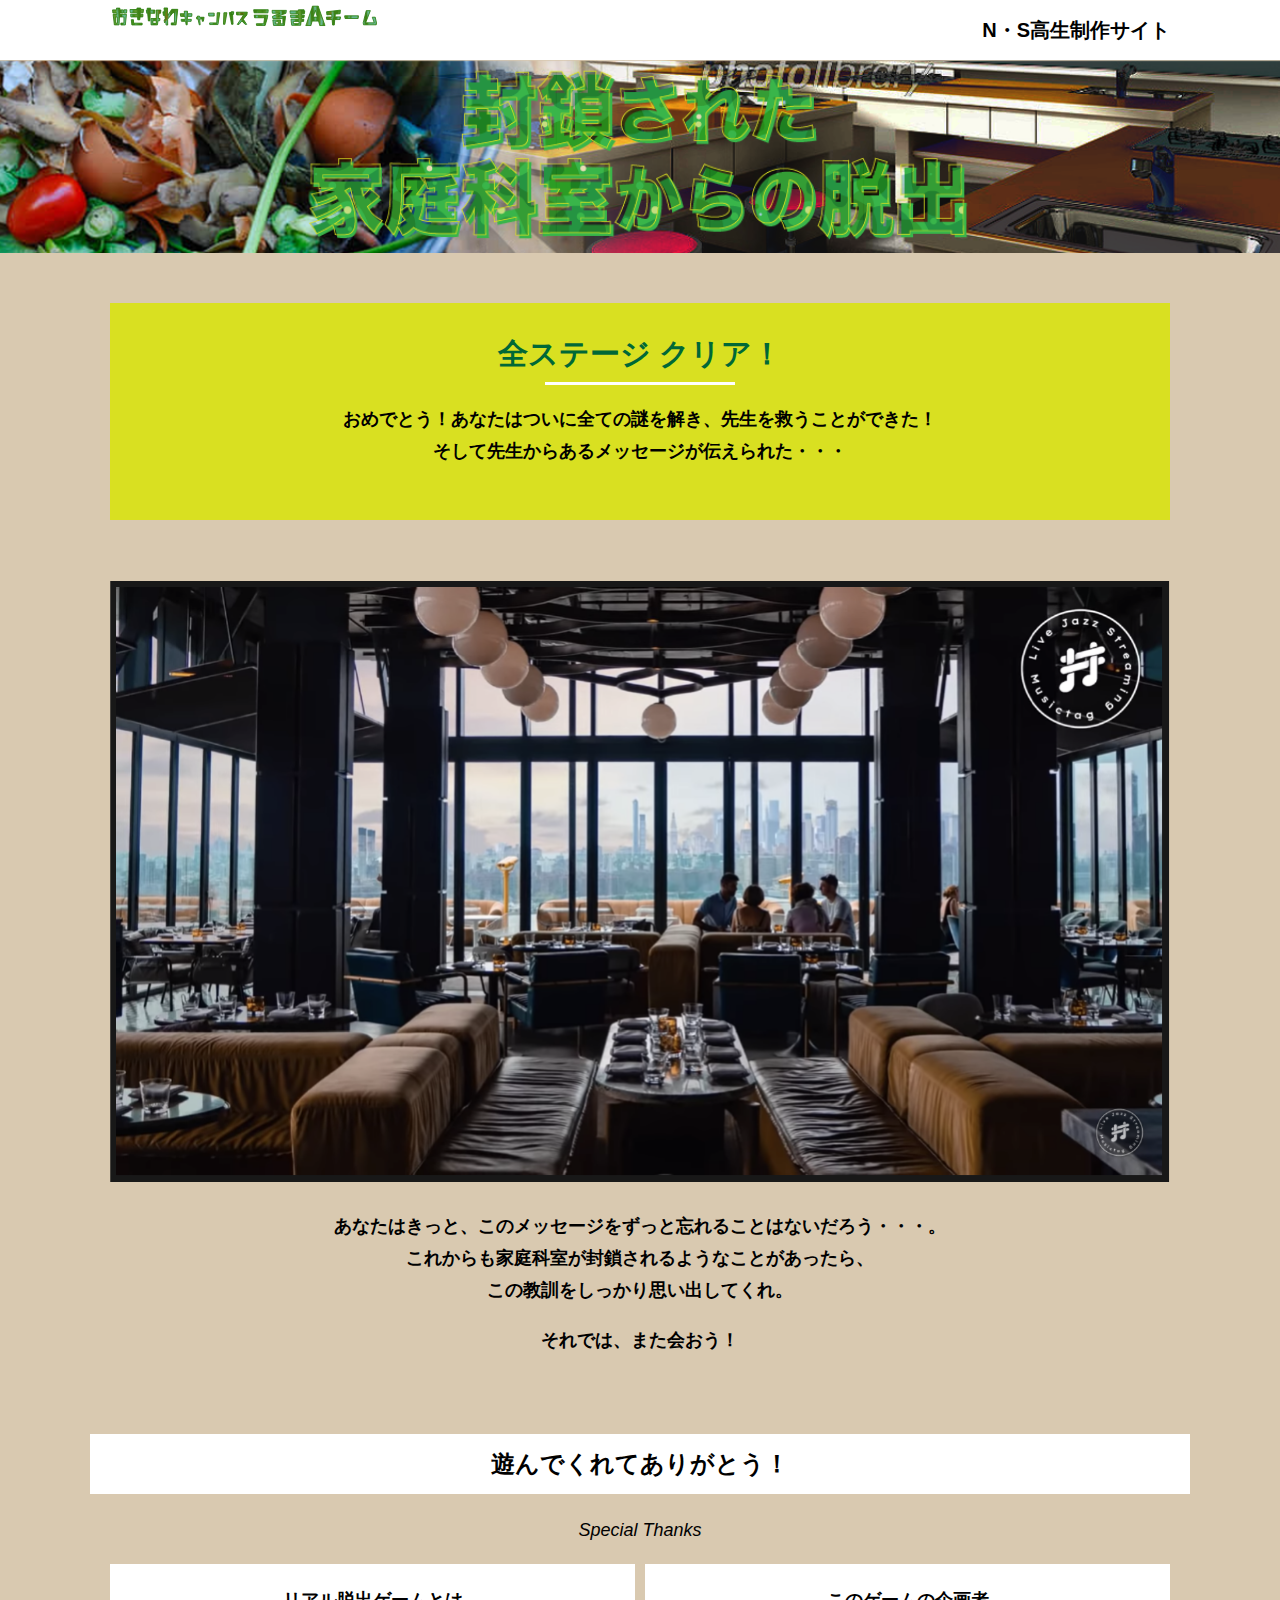
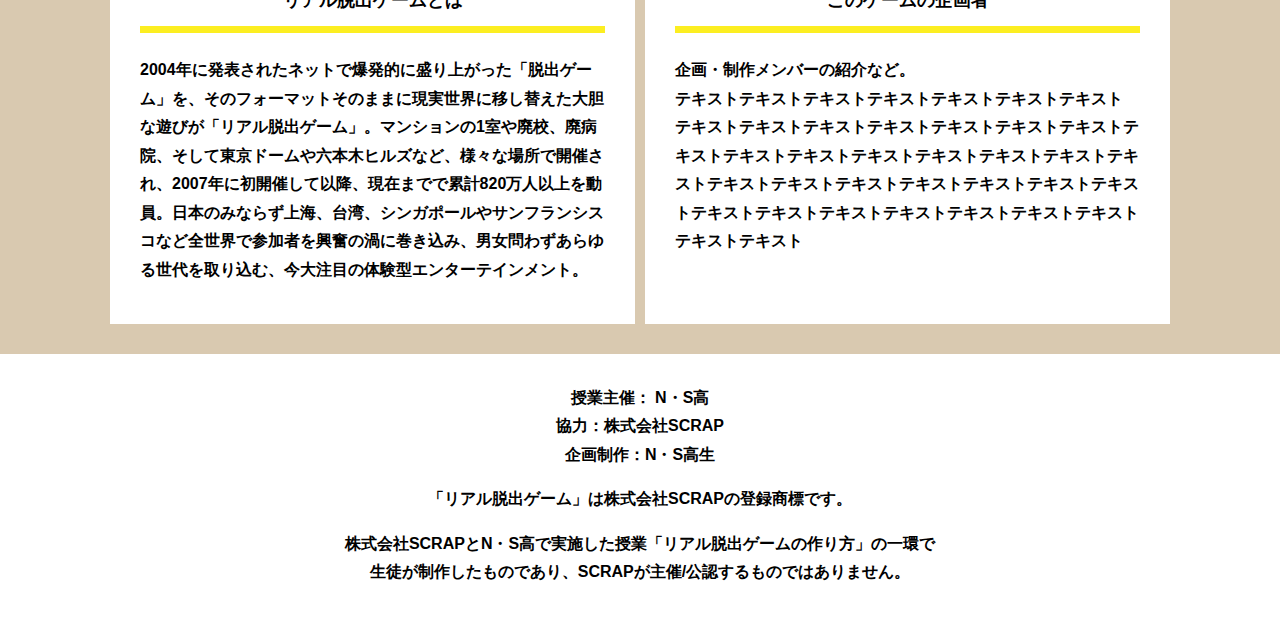
==== final.html @ 817444a1 "Update final.html" ====
<!DOCTYPE html>
<html lang="ja">
<head>
  <meta charset="UTF-8">
  <meta http-equiv="X-UA-Compatible" content="IE=edge">
  <meta name="viewport" content="width=device-width, initial-scale=1.0">
  <title>AIダヴィンチからの挑戦状 │ Project N</title>
  <link rel="stylesheet" href="assets/css/normalize.css">
  <link rel="stylesheet" href="assets/css/style.css">
</head>
<body>
  <header class="header">
    <div class="container">
      <div class="header__logo"><img src="assets/images/logo.svg" alt="チームロゴ"></div>
      <div class="header__name">N・S高生制作サイト</div>
    </div>
  </header>
  <main class="main final-page">
    <!-- タイトルエリア　ここから -->
    <h1 class="main-title"><img src="assets/images/main-image.png" alt="封鎖された家庭科室からの脱出"></h1>
    <!-- タイトルエリア　ここまで -->
    <section class="section">
      <div class="container">
        <div class="box bg-color--subcolor">
          <h2 class="section-title--border">全ステージ クリア！</h2>
          <p class="text-center">おめでとう！あなたはついに全ての謎を解き、先生を救うことができた！<br>
            そして先生からあるメッセージが伝えられた・・・</p>
        </div>
      </div>
    </section>
    <section class="section">
      <div class="container">
          <figure class="image__container">
             <img src="assets/images/stage.png" alt="">
          </figure>

<!--  YouTube貼り付け
            <div class="youtube__container">
              <div class="youtube">
                <iframe width="560" height="315" src="https://www.youtube.com/embed/IRyJe-0Uie0?controls=0" title="YouTube video player" frameborder="0" allow="accelerometer; autoplay; clipboard-write; encrypted-media; gyroscope; picture-in-picture" allowfullscreen></iframe>
              </div>
            </div>
Youtube貼り付けここまで-->
          
      </div>
        <p class="text-center">あなたはきっと、このメッセージをずっと忘れることはないだろう・・・。<br>
          これからも家庭科室が封鎖されるようなことがあったら、<br>
          この教訓をしっかり思い出してくれ。</p>
        <p class="text-center">それでは、また会おう！</p>
      </div>
    </section>
    <section class="section bg-color--keycolor">
      <div class="container">
        <h2 class="section-title">遊んでくれてありがとう！</h2>
        <p class="font-eng text-center">Special Thanks</p>
        <div class="row">
          <div class="column">
            <div class="card">
              <h3 class="card__title">リアル脱出ゲームとは</h3>
              <p class="card__content">2004年に発表されたネットで爆発的に盛り上がった「脱出ゲーム」を、そのフォーマットそのままに現実世界に移し替えた大胆な遊びが「リアル脱出ゲーム」。マンションの1室や廃校、廃病院、そして東京ドームや六本木ヒルズなど、様々な場所で開催され、2007年に初開催して以降、現在までで累計820万人以上を動員。日本のみならず上海、台湾、シンガポールやサンフランシスコなど全世界で参加者を興奮の渦に巻き込み、男女問わずあらゆる世代を取り込む、今大注目の体験型エンターテインメント。</p>
            </div>
          </div>
          <div class="column">
            <div class="card">
              <h3 class="card__title">このゲームの企画者</h3>
              <p class="card__content">企画・制作メンバーの紹介など。<br>
                テキストテキストテキストテキストテキストテキストテキスト<br>
                テキストテキストテキストテキストテキストテキストテキストテキストテキストテキストテキストテキストテキストテキストテキストテキストテキストテキストテキストテキストテキストテキストテキストテキストテキストテキストテキストテキストテキストテキストテキスト</p>
            </div>
          </div>
        </div>
      </div>
    </section>
  </main>
  <footer class="footer section bg-color--gray">
    <div class="container">
        <p class="text-center">授業主催： N・S高<br>協力：株式会社SCRAP<br>企画制作：N・S高生</p>
        <p class="text-center">「リアル脱出ゲーム」は株式会社SCRAPの登録商標です。</p>
        <p class="text-center">株式会社SCRAPとN・S高で実施した授業「リアル脱出ゲームの作り方」の一環で<br>生徒が制作したものであり、SCRAPが主催/公認するものではありません。</p>
    </div>
  </footer>
</body>
</html>
---- assets/css/style.css ----
@charset "UTF-8";
/****************************
 * 共通CSSのテンプレートです。
*****************************/
*,
*::before,
*::after {
  -webkit-box-sizing: border-box;
          box-sizing: border-box;
}

html {
  font-size: 18px;
  -webkit-box-sizing: border-box;
          box-sizing: border-box;
}

body {
  overflow-x: hidden;
  font-family: "游ゴシック体", "Yu Gothic", YuGothic, "ヒラギノ角ゴ Pro", "Hiragino Kaku Gothic Pro", "メイリオ", "Meiryo", sans-serif;
  font-size: 18px;
  line-height: 1.77778;
  font-weight: bold;
  text-decoration: none;
  border: none;
  list-style: none;
  color: #000;
  margin: 0;
  background-color: #D9C9B0;
}

img {
  width: 100%;
}

figure {
  margin: 0;
}

figcaption {
  margin-top: 30px;
  font-size: 14px;
}

@media screen and (max-width: 767px) {
  figcaption {
    font-size: 13px;
  }
}

input[type=text] {
  font-size: 18px;
  border: none;
  padding: 25px 35px;
  display: block;
  margin: 0 auto;
  max-width: 580px;
  width: 100%;
}

::-webkit-input-placeholder {
  color: #999;
}

:-ms-input-placeholder {
  color: #999;
}

::-ms-input-placeholder {
  color: #999;
}

::placeholder {
  color: #999;
}

button {
  cursor: pointer;
  display: block;
  border: none;
  margin: 0 auto;
  background-color: #006837;
  color: #fff;
  width: 287px;
  height: 55px;
}

/*******************
* Layout
*******************/
.section {
  padding-top: 30px;
  padding-bottom: 30px;
}

.section--clear {
  /* ステージクリア画面 */
  position: fixed;
  display: none;
  /* 読み込み時に一瞬表示されるのを防ぐ */
  -webkit-box-pack: center;
      -ms-flex-pack: center;
          justify-content: center;
  -webkit-box-align: center;
      -ms-flex-align: center;
          align-items: center;
  top: 0;
  bottom: 0;
  left: 0;
  right: 0;
  z-index: 200;
}

.section--clear.isClear {
  display: -webkit-box;
  display: -ms-flexbox;
  display: flex;
}

.container {
  width: 1100px;
  padding-left: 20px;
  padding-right: 20px;
  margin: 0 auto;
}

@media screen and (max-width: 1100px) {
  .container {
    width: calc(100% - 40px);
  }
}

.row {
  display: -webkit-box;
  display: -ms-flexbox;
  display: flex;
  -ms-flex-line-pack: stretch;
      align-content: stretch;
  gap: 10px;
}

.row + .row {
  margin-top: 20px;
}

.column {
  width: 100%;
}

.card {
  background-color: #fff;
  margin-bottom: 20px;
  height: 100%;
}

.card__title {
  font-size: 18px;
  text-align: center;
  margin: 0;
  padding: 20px 30px;
  position: relative;
  cursor: pointer;
}

.card__content {
  -webkit-transition: all 0.3s;
  transition: all 0.3s;
  font-size: 16px;
  padding: 20px 30px;
  margin: 0;
  position: relative;
}

.card__content::before {
  display: block;
  content: '';
  width: calc(100% - 60px);
  height: 7px;
  background-color: #fcee21;
  position: absolute;
  top: -10px;
  left: 30px;
}

.hint-page .card {
  height: auto;
}

.hint-page .card__content {
  display: none;
  text-align: center;
}

.hint-page .card__arrow {
  position: absolute;
  top: calc(50% - 12px);
  right: 45px;
  -webkit-transform: rotate(90deg);
          transform: rotate(90deg);
  -webkit-transition: all 0.3s;
  transition: all 0.3s;
  fill: #009245;
  width: 12px;
  height: 24px;
}

.hint-page .card.is-open .card__content {
  display: block;
}

.hint-page .card.is-open .card__arrow {
  -webkit-transform: rotate(-90deg);
          transform: rotate(-90deg);
}

.box {
  padding: 35px 30px;
}

.youtube {
  position: relative;
  width: 100%;
  padding-top: 56.25%;
}

.youtube iframe {
  position: absolute;
  top: 0;
  left: 0;
  width: 100%;
  height: 100%;
}

.youtube__container {
  max-width: 800px;
  margin: 0 auto;
}

/*********************
* Color
*********************/
.bg-color--keycolor {
  background-color: #D9C9B0;
}

.bg-color--subcolor {
  background-color: #d9e021;
}

.bg-color--gray {
  background-color: #D9C9B0;
}

.stage1_background{
  background-color: #fff;
}

/*********************
* title
**********************/
.main-title {
  margin: 0;
}

.sub-title {
  text-align: center;
  font-size: 18px;
  line-height: 1.66667;
}

.sub-title__bg {
  background-color: #fcee21;
  padding-left: 1rem;
  padding-right: 1rem;
}

.section-title {
  font-size: 24px;
  line-height: 1.75;
  text-align: center;
  padding: 9px 20px;
  background-color: #fff;
  margin: 0 -20px 20px -20px;
}

.section-title__stage {
  display: inline-block;
  margin-right: 2rem;
}

.section-title--keycolorlight {
  background-color: #8cc63f;
}

.section-title--keycolorlight .section-title__stage {
  color: #fff;
}

.section-title--keycolor {
  background-color: #39b54a;
}

.section-title--story {
  width: 330px;
  margin: 0 auto 20px;
}

.section-title--border {
  position: relative;
  font-size: 30px;
  text-align: center;
  line-height: 1.06667;
  margin: 0;
  padding-bottom: 15px;
  color: #006837;
}

.section-title--border::after {
  position: absolute;
  bottom: 0;
  left: calc(50% - 95px);
  display: block;
  content: '';
  background-color: #fff;
  height: 2.6px;
  width: 190px;
}

/******************
* text
******************/
.font-eng {
  font-style: italic;
  font-weight: normal;
}

/*************************
* Button
*************************/
.btn {
  display: block;
  text-decoration: none;
  cursor: pointer;
  background-color: #fff;
  color: #747474;
  font-size: 24px;
  line-height: 1.54167;
  text-align: center;
  padding: 11.5px;
  width: calc(100% - 40px);
  max-width: 700px;
  margin: 10px auto;
  position: relative;
  border: 3px solid #747474;
}

.btn:hover {
  opacity: 0.7;
}

.btn__arrow {
  position: absolute;
  top: calc(50% - 12px);
  right: 15px;
  fill: #fff;
  width: 12px;
  height: 24px;
}

/****************
* header
*****************/
.header {
  background-color: #fff;
  height: 60px;
}

.header .container {
  display: -webkit-box;
  display: -ms-flexbox;
  display: flex;
  -webkit-box-pack: justify;
      -ms-flex-pack: justify;
          justify-content: space-between;
  -webkit-box-align: center;
      -ms-flex-align: center;
          align-items: center;
  height: 100%;
}

.header__logo {
  width: 270px;
  height: 58px;
}

.header__name {
  font-size: 20px;
  line-height: 1.1;
}

.footer {
  font-size: 16px;
  background-color: #fff;
}

.footer p:first-child {
  margin-top: 0;
}

.footer p:last-child {
  margin-bottom: 0;
}

/********************
* main
********************/
.story__note {
  margin: 0;
}

.story__note__outer {
  width: 860px;
  display: -webkit-box;
  display: -ms-flexbox;
  display: flex;
  padding: 20px;
  margin: 20px auto;
  -webkit-box-pack: center;
      -ms-flex-pack: center;
          justify-content: center;
}

@media screen and (max-width: 940px) {
  .story__note__outer {
    width: 100%;
  }
}

.stage-column__container + .stage-column__container {
  border-top: 2px solid #fff;
}

.answer {
  font-size: 18px;
  margin-bottom: 20px;
  line-height: 80px;
  word-spacing: 20px;
}

.err-message {
  color: #c1272d;
  font-size: 18px;
  text-align: center;
}

.link-hint {
  text-align: center;
  display: block;
  margin-top: 20px;
}

.clear-message {
  background-color: #d9e021;
  padding: 30px 30px 60px;
  position: relative;
}

.clear-message__title {
  position: relative;
  display: block;
  text-align: center;
  color: #006837;
  font-size: 30px;
  padding-bottom: 10px;
  margin-bottom: 35px;
}

.clear-message__title::after {
  content: '';
  position: absolute;
  display: block;
  width: 183px;
  height: 2px;
  background-color: #fff;
  bottom: 0;
  left: calc(50% - (183px/2));
}

.clear-message__content {
  text-align: center;
}

.clear-message__btn {
  position: absolute;
  bottom: -30px;
  left: calc(50% - 144px);
  width: 288px;
  margin: 0;
}

/********************
* Utility
********************/
.text-center {
  text-align: center;
}

.text-left {
  text-align: left;
}

.text-right {
  text-align: right;
}

.hidden {
  display: none;
}

/********************
* stage4
********************/
.stage4 {
  position: relative;
}

.stage4_asset{
  width: 60px;
  height: 60px;

  position: absolute;
  top: 55%;
  left: 21%;
}

/*# sourceMappingURL=style.css.map */
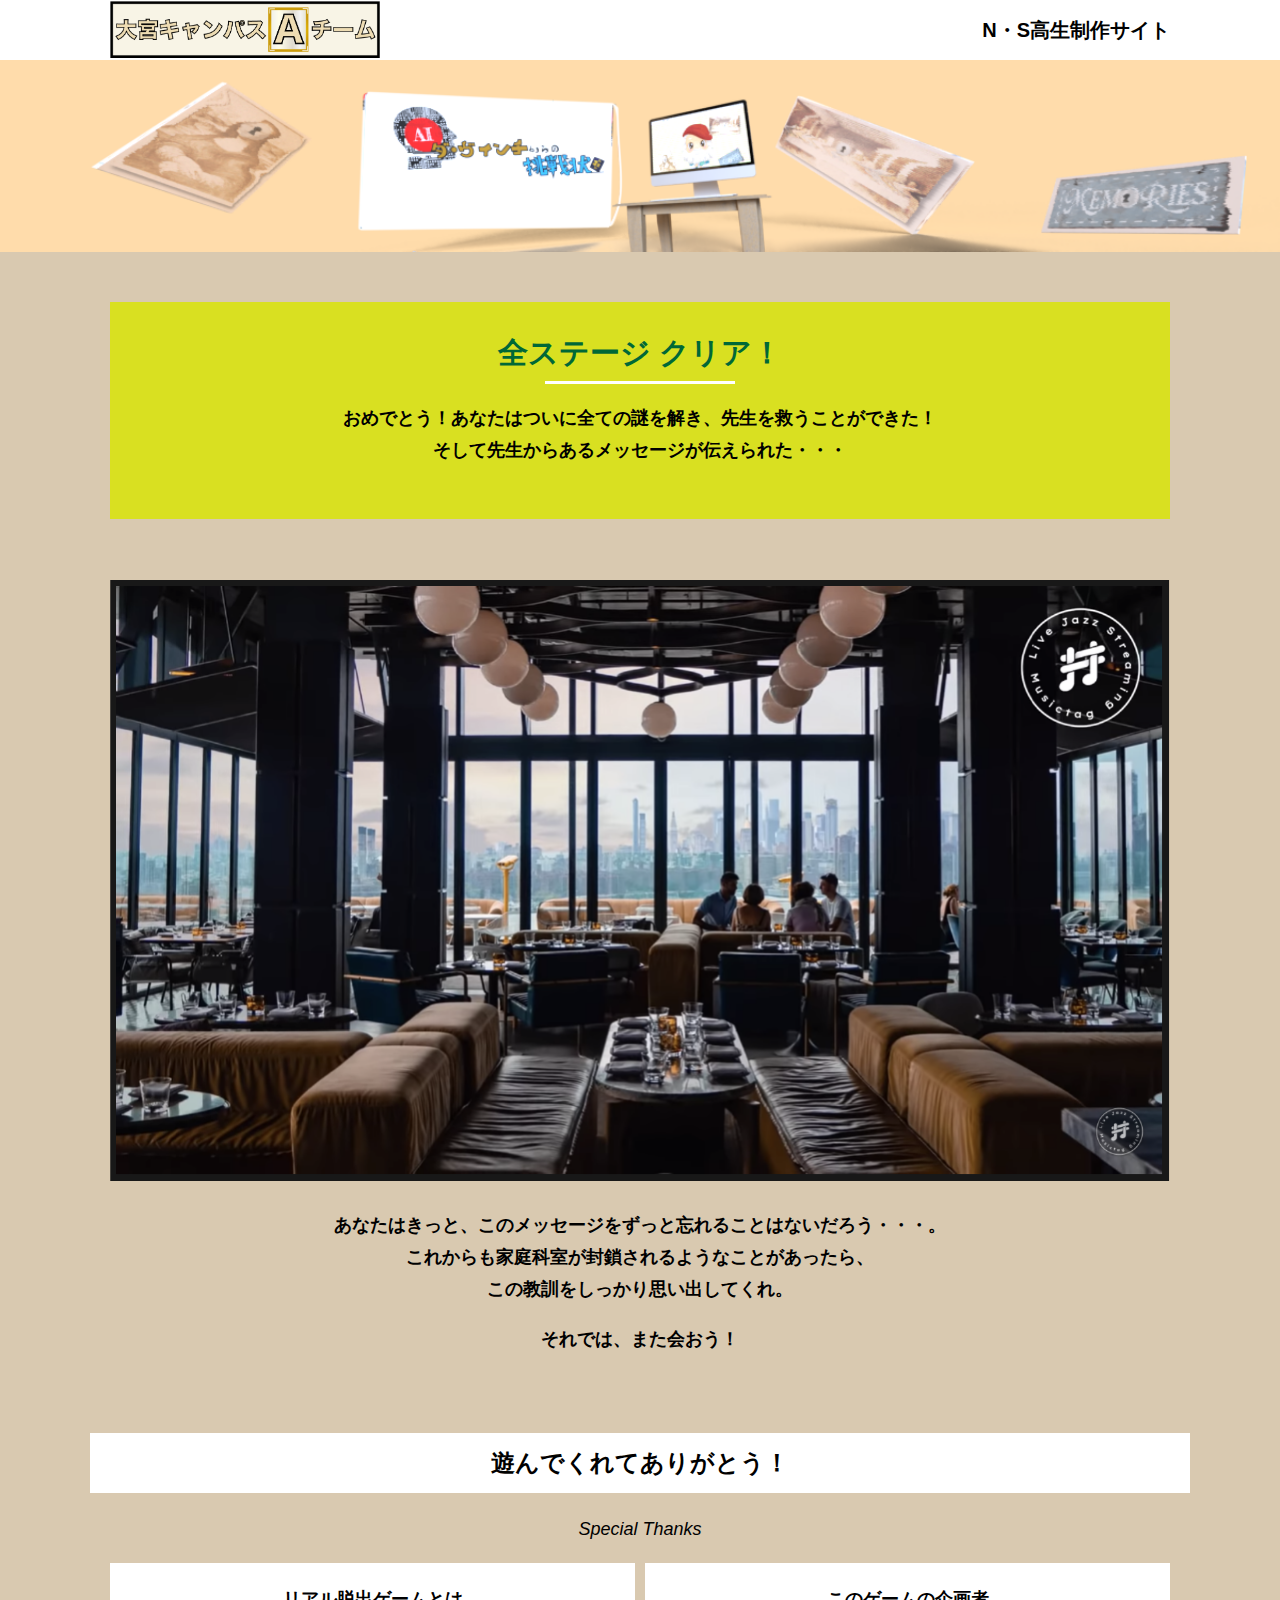
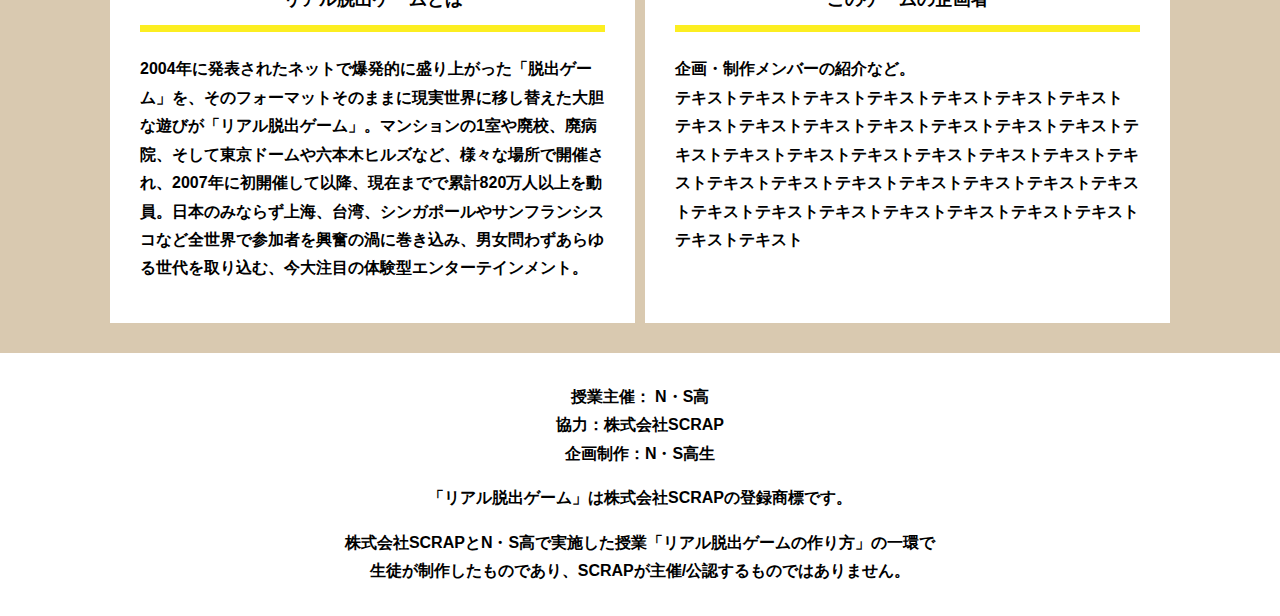
==== commit 5b976d9d: "Update final.html" ====
--- a/final.html
+++ b/final.html
@@ -11,13 +11,13 @@
 <body>
   <header class="header">
     <div class="container">
-      <div class="header__logo"><img src="assets/images/logo.svg" alt="チームロゴ"></div>
+      <div class="header__logo"><img src="assets/images/大宮キャンパスAチーム 背景色アイボリー.png" alt="チームロゴ"></div>
       <div class="header__name">N・S高生制作サイト</div>
     </div>
   </header>
   <main class="main final-page">
     <!-- タイトルエリア　ここから -->
-    <h1 class="main-title"><img src="assets/images/main-image.png" alt="封鎖された家庭科室からの脱出"></h1>
+        <h1 class="main-title"><img src="assets/images/ダ・ヴィンチプロNサイト用-現在のビュー.png" alt="AIダヴィンチからの挑戦状"></h1>
     <!-- タイトルエリア　ここまで -->
     <section class="section">
       <div class="container">
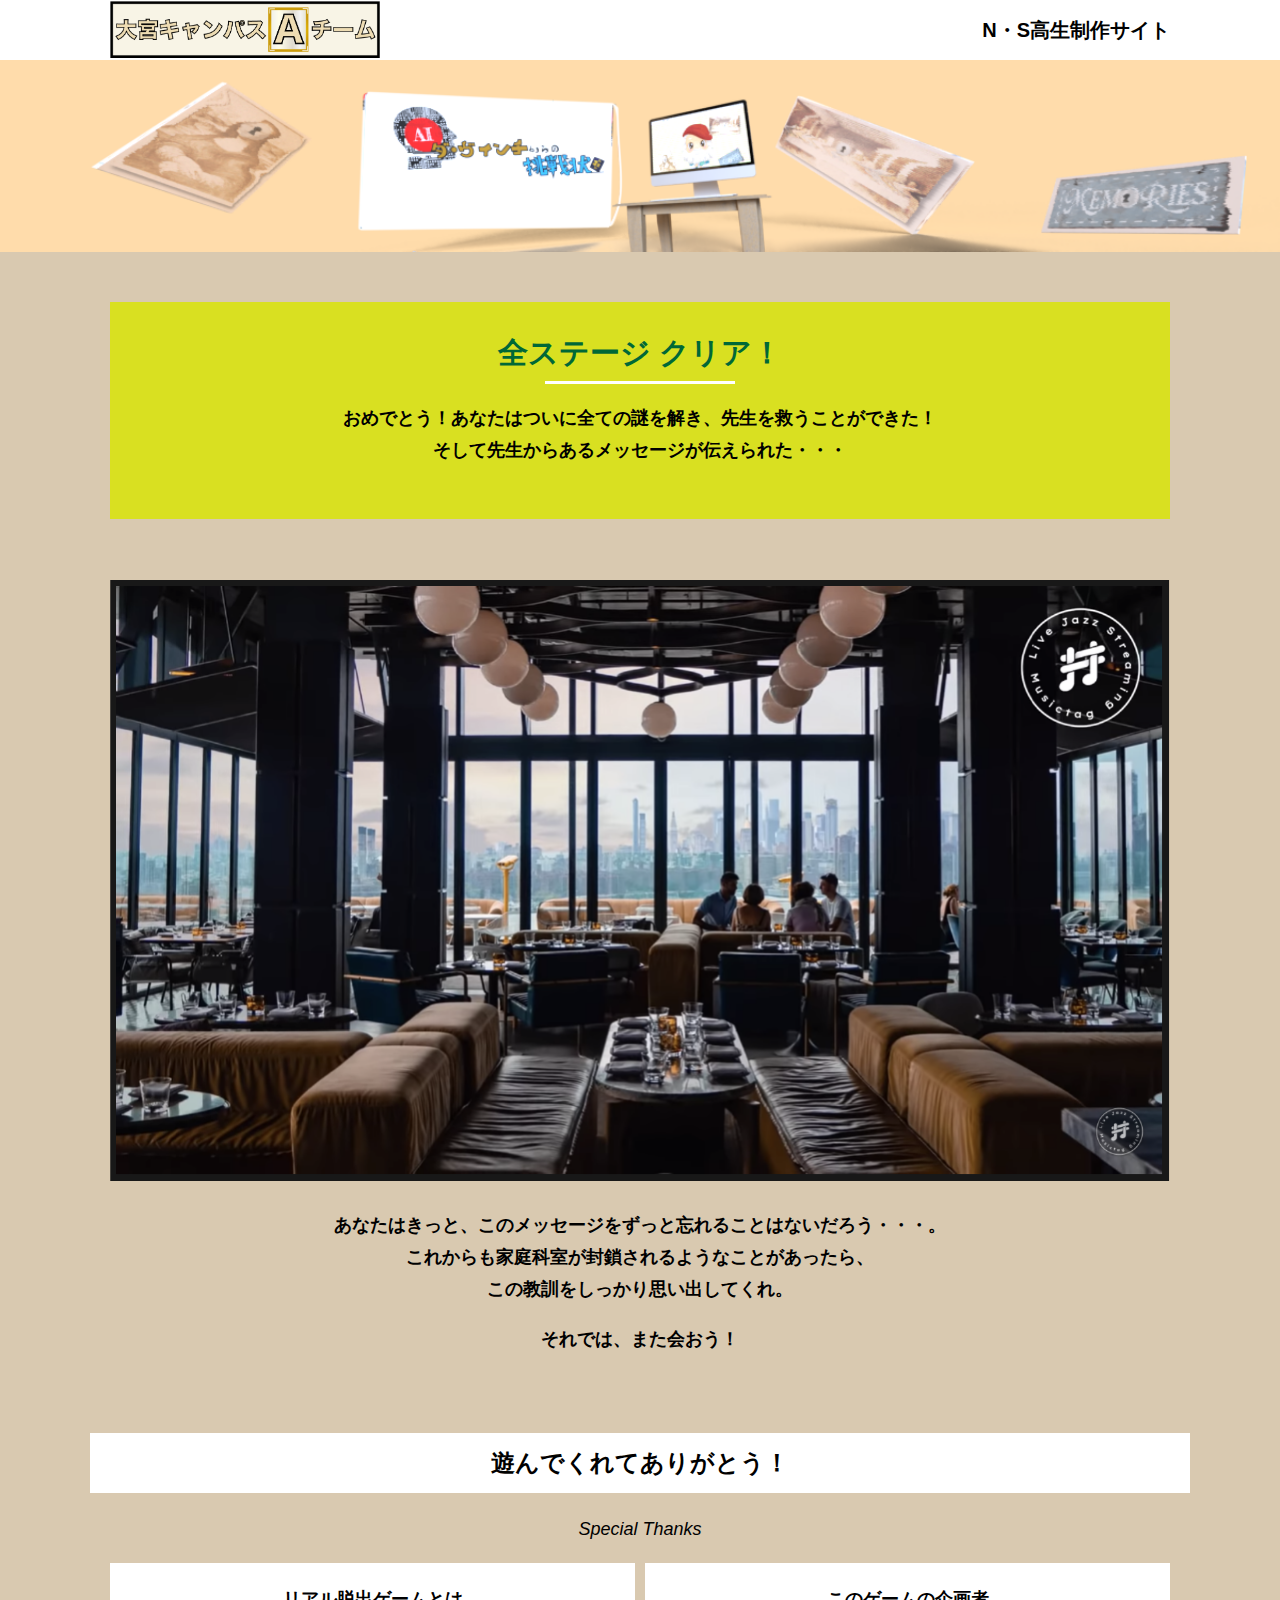
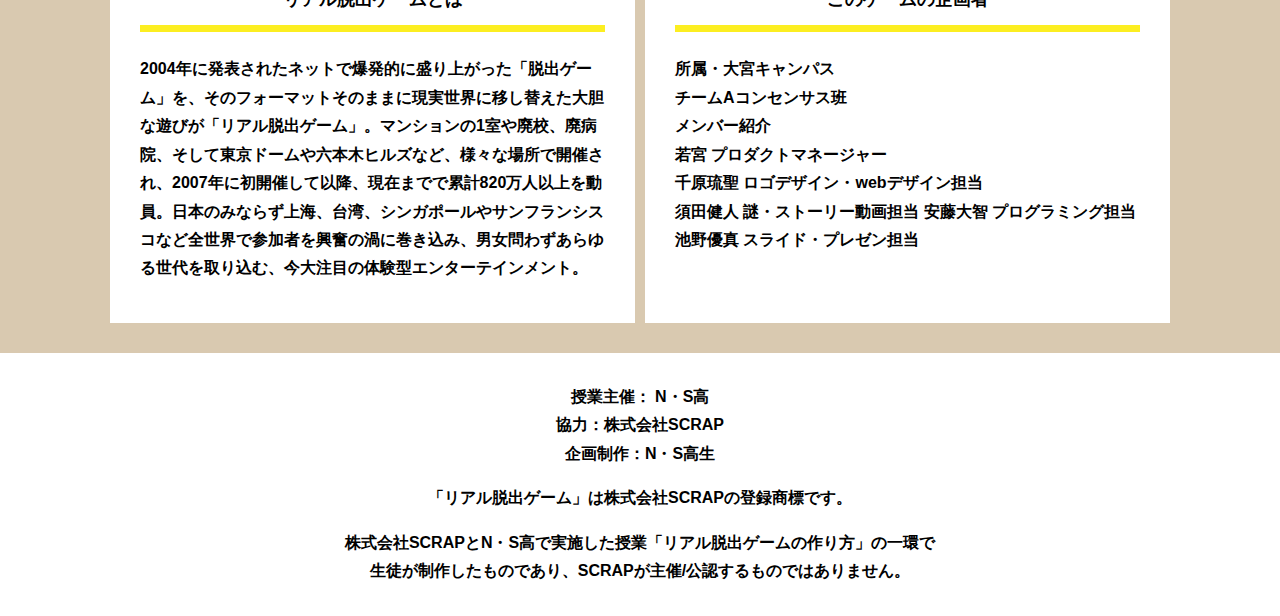
==== commit 7f120ec2: "Update final.html" ====
--- a/final.html
+++ b/final.html
@@ -63,9 +63,13 @@
           <div class="column">
             <div class="card">
               <h3 class="card__title">このゲームの企画者</h3>
-              <p class="card__content">企画・制作メンバーの紹介など。<br>
-                テキストテキストテキストテキストテキストテキストテキスト<br>
-                テキストテキストテキストテキストテキストテキストテキストテキストテキストテキストテキストテキストテキストテキストテキストテキストテキストテキストテキストテキストテキストテキストテキストテキストテキストテキストテキストテキストテキストテキストテキスト</p>
+              <p class="card__content">所属・大宮キャンパス<br>チームAコンセンサス班<br>
+                メンバー紹介<br>
+                若宮 プロダクトマネージャー<br>
+                千原琉聖 ロゴデザイン・webデザイン担当<br>
+                須田健人 謎・ストーリー動画担当
+                安藤大智 プログラミング担当<br>
+                池野優真 スライド・プレゼン担当</p>
             </div>
           </div>
         </div>
--- a/assets/css/style.css
+++ b/assets/css/style.css
@@ -79,10 +79,19 @@
   display: block;
   border: none;
   margin: 0 auto;
-  background-color: #006837;
-  color: #fff;
+  background-color: #F8F4E6;
+  color: #000;
   width: 287px;
   height: 55px;
+}
+
+.list_color {
+  color: #fcfcfc;
+}
+
+ul {
+  display: flex;
+  justify-content: center;
 }
 
 /*******************
@@ -289,7 +298,7 @@
 }
 
 .section-title--keycolorlight {
-  background-color: #8cc63f;
+  background:rgba(225,150,97,0.55);
 }
 
 .section-title--keycolorlight .section-title__stage {
@@ -297,7 +306,7 @@
 }
 
 .section-title--keycolor {
-  background-color: #39b54a;
+  background:rgba(225,150,97,0.55);
 }
 
 .section-title--story {
@@ -428,6 +437,7 @@
   -webkit-box-pack: center;
       -ms-flex-pack: center;
           justify-content: center;
+  background-color: grey;
 }
 
 @media screen and (max-width: 940px) {
@@ -460,7 +470,7 @@
 }
 
 .clear-message {
-  background-color: #d9e021;
+  background-color: #F8F4E6;
   padding: 30px 30px 60px;
   position: relative;
 }
@@ -481,7 +491,7 @@
   display: block;
   width: 183px;
   height: 2px;
-  background-color: #fff;
+  background-color: #000;
   bottom: 0;
   left: calc(50% - (183px/2));
 }
@@ -496,6 +506,12 @@
   left: calc(50% - 144px);
   width: 288px;
   margin: 0;
+}
+
+.picture_size{
+  display: block;
+  margin:auto;
+  width: 400px;
 }
 
 /********************
@@ -533,4 +549,8 @@
   left: 21%;
 }
 
+
+
 /*# sourceMappingURL=style.css.map */
+
+
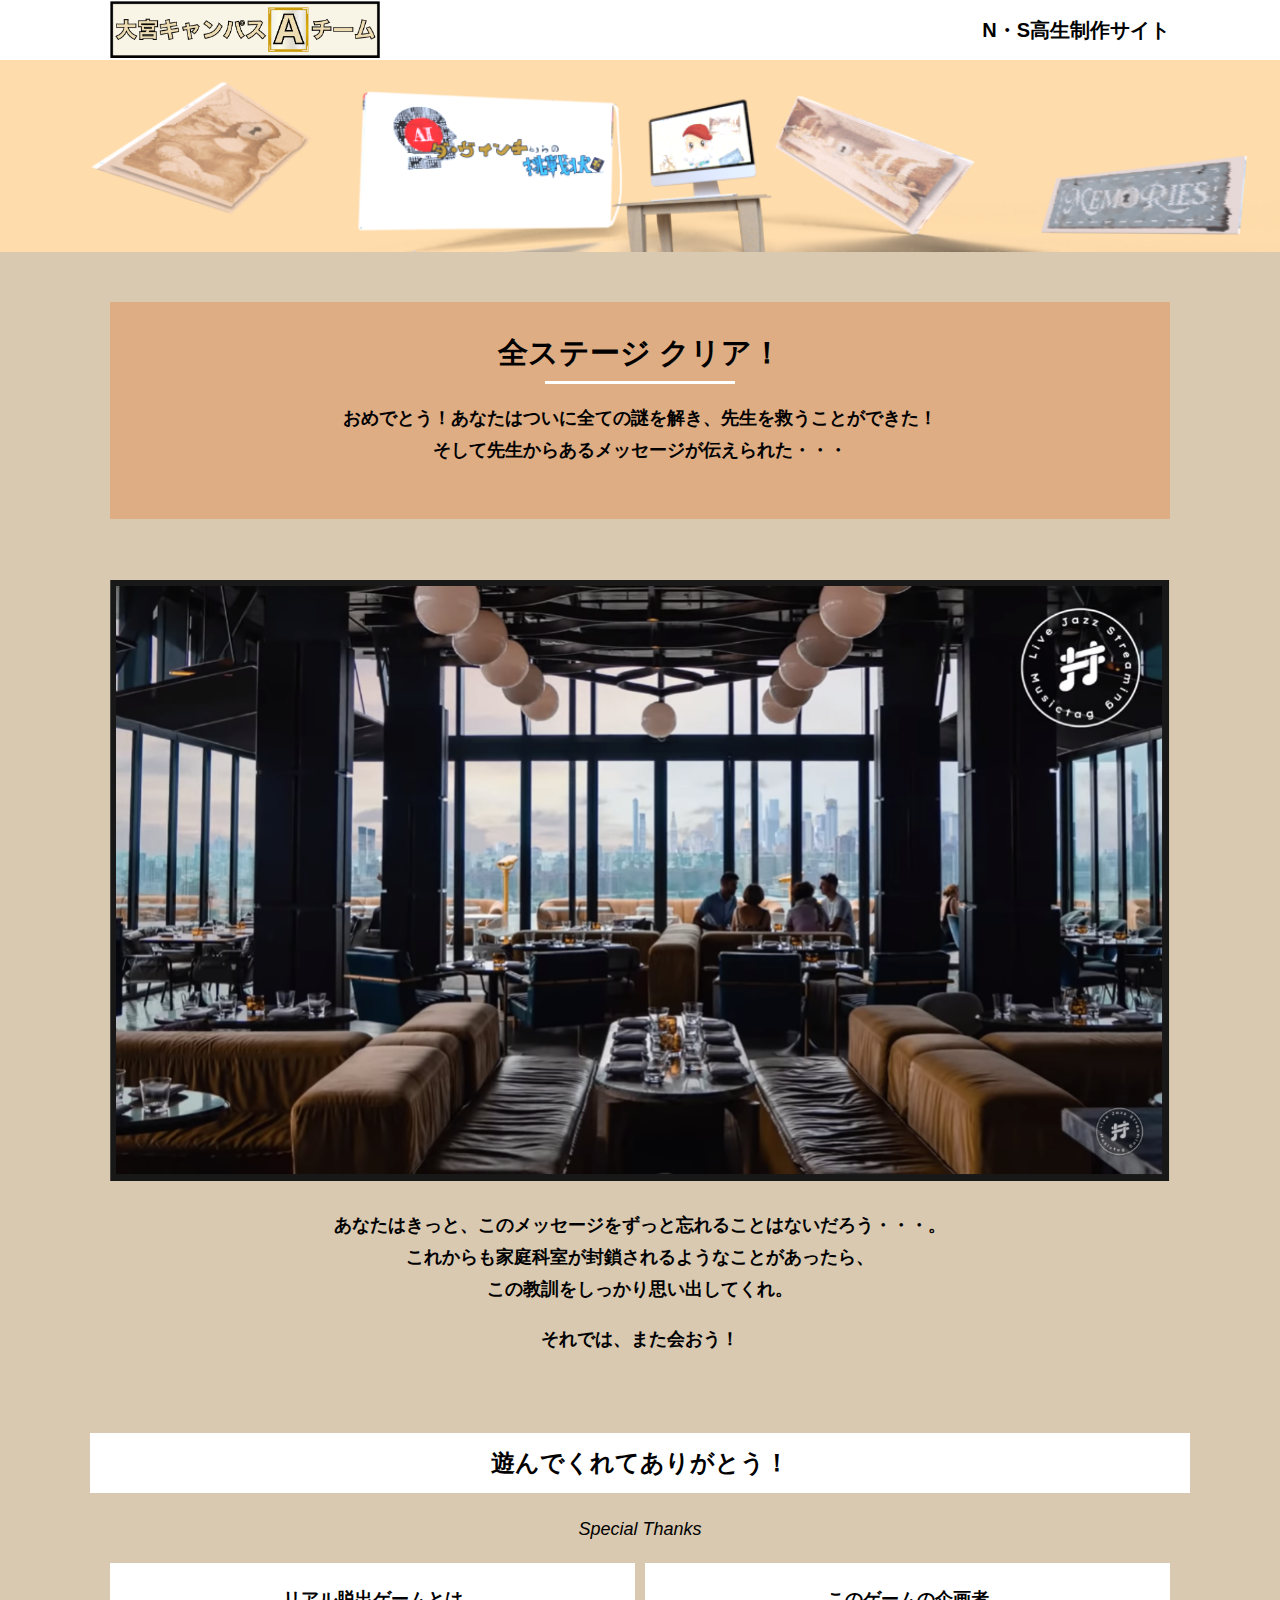
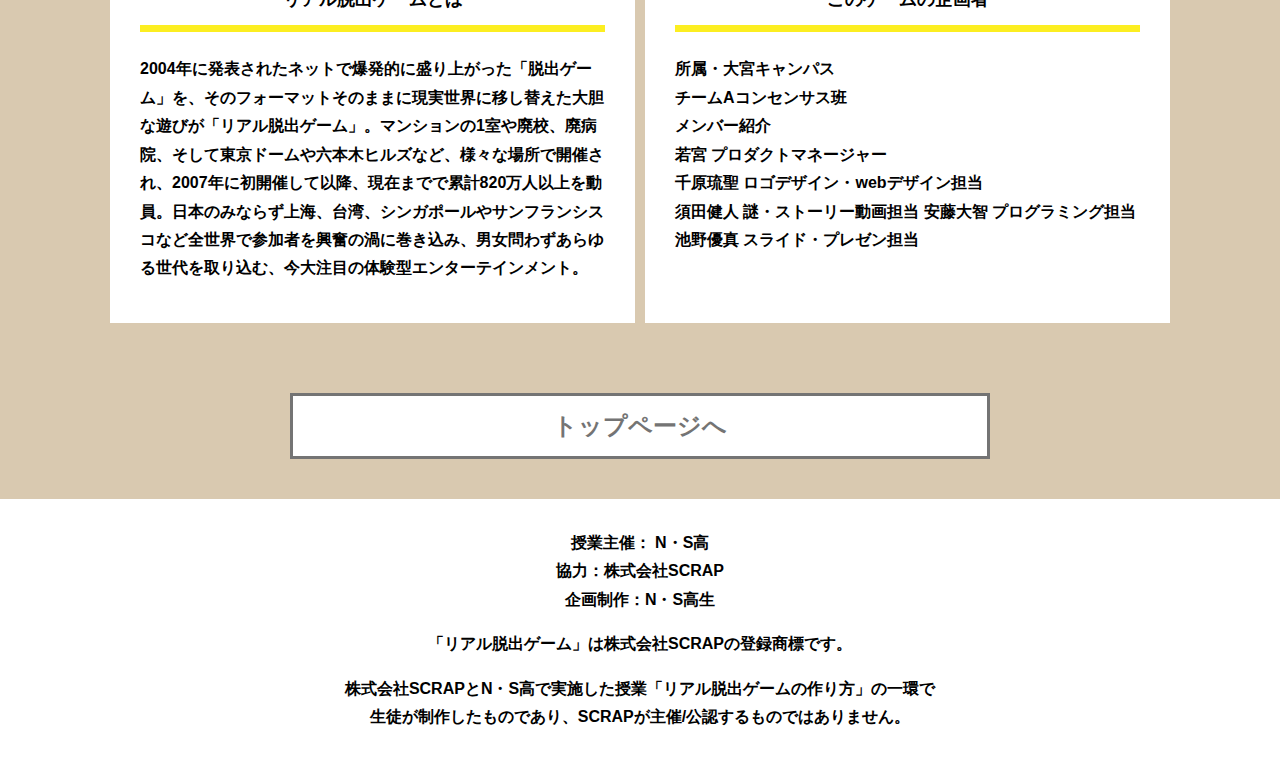
==== commit 5bc8ac61: "Update final.html" ====
--- a/final.html
+++ b/final.html
@@ -75,6 +75,11 @@
         </div>
       </div>
     </section>
+  <section class="section">
+      <div class="container">
+        <a class="btn" href="index.html">トップページへ<svg class="btn__arrow"><use xlink:href="#arrow"></use></svg></a>
+      </div>
+    </section>
   </main>
   <footer class="footer section bg-color--gray">
     <div class="container">
--- a/assets/css/style.css
+++ b/assets/css/style.css
@@ -92,6 +92,12 @@
 ul {
   display: flex;
   justify-content: center;
+}
+
+.key_size {
+  width: 700px;
+  display: block;
+  margin:auto;
 }
 
 /*******************
@@ -253,7 +259,7 @@
 }
 
 .bg-color--subcolor {
-  background-color: #d9e021;
+  background:rgba(225,150,97,0.55);
 }
 
 .bg-color--gray {
@@ -321,7 +327,7 @@
   line-height: 1.06667;
   margin: 0;
   padding-bottom: 15px;
-  color: #006837;
+  color: #000;
 }
 
 .section-title--border::after {
@@ -511,7 +517,11 @@
 .picture_size{
   display: block;
   margin:auto;
-  width: 400px;
+  width: 300px;
+}
+
+.picture_size2 {
+  width: 500px;
 }
 
 /********************
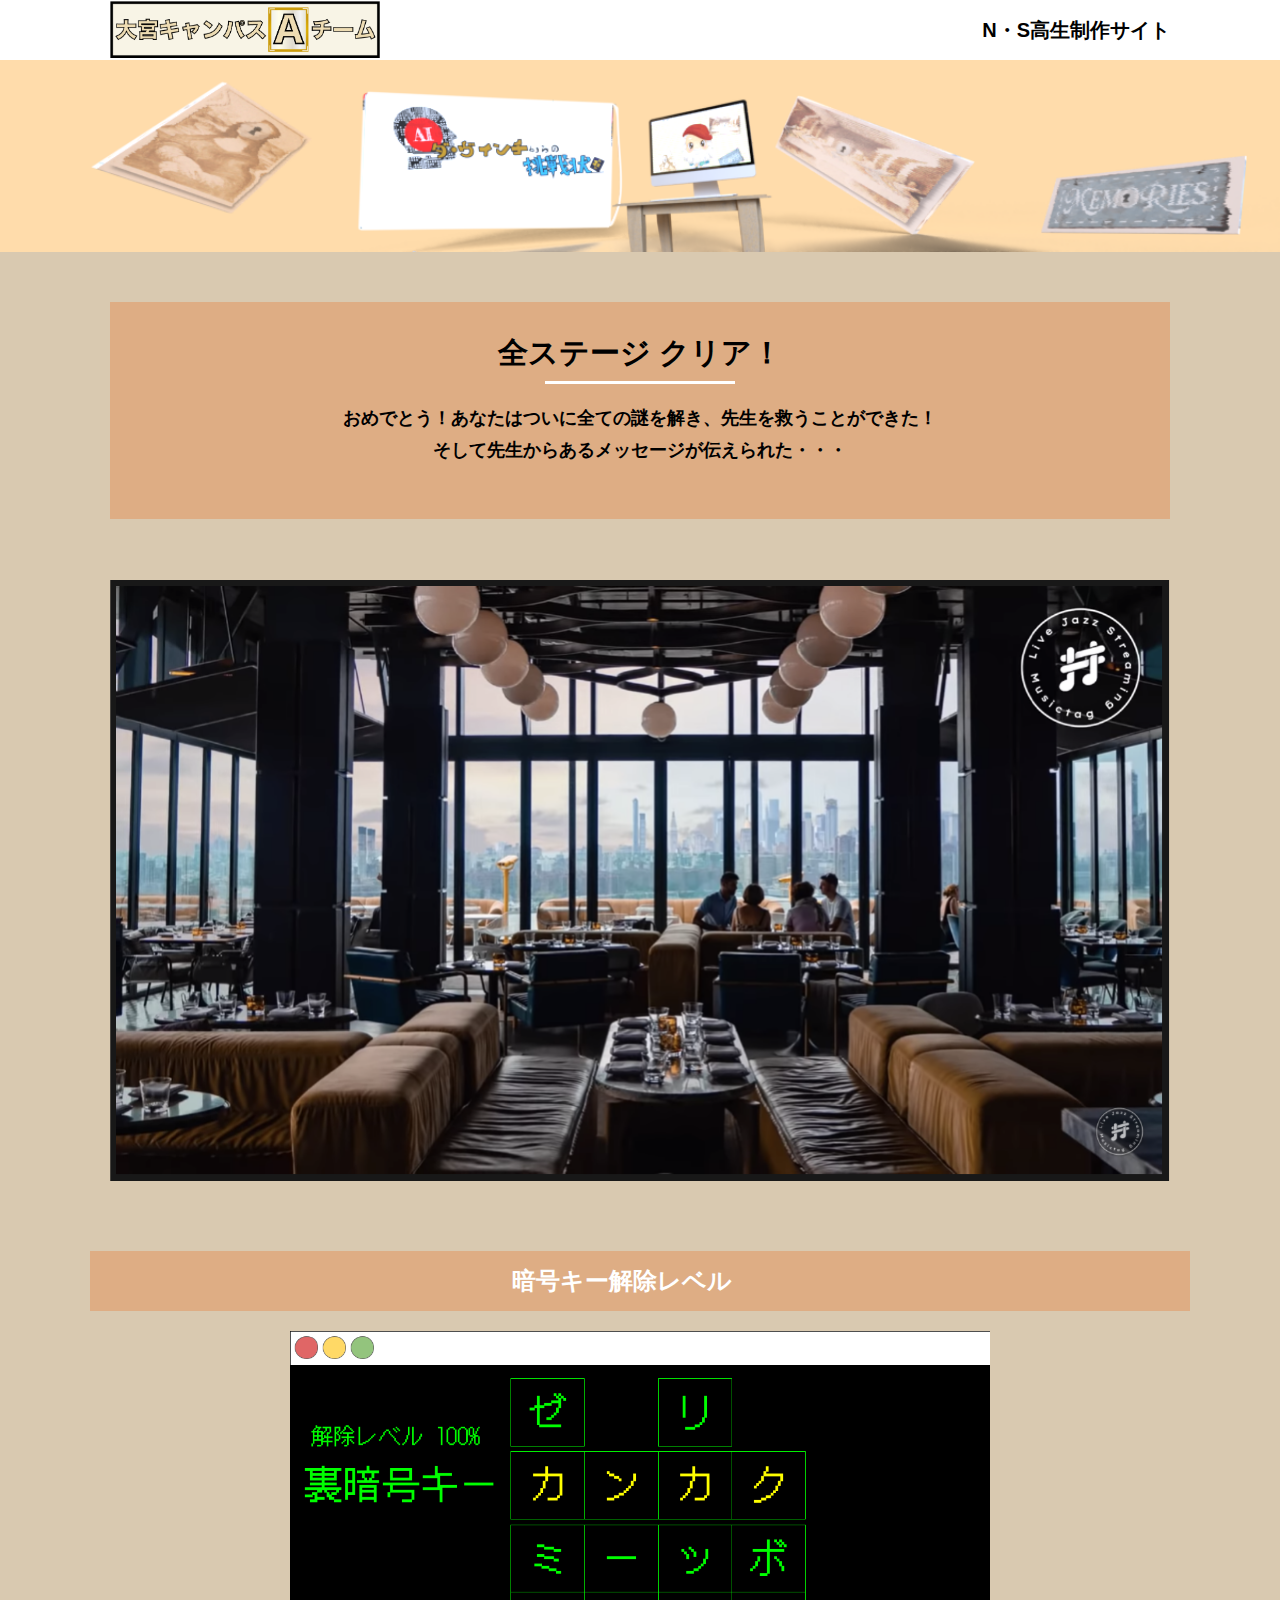
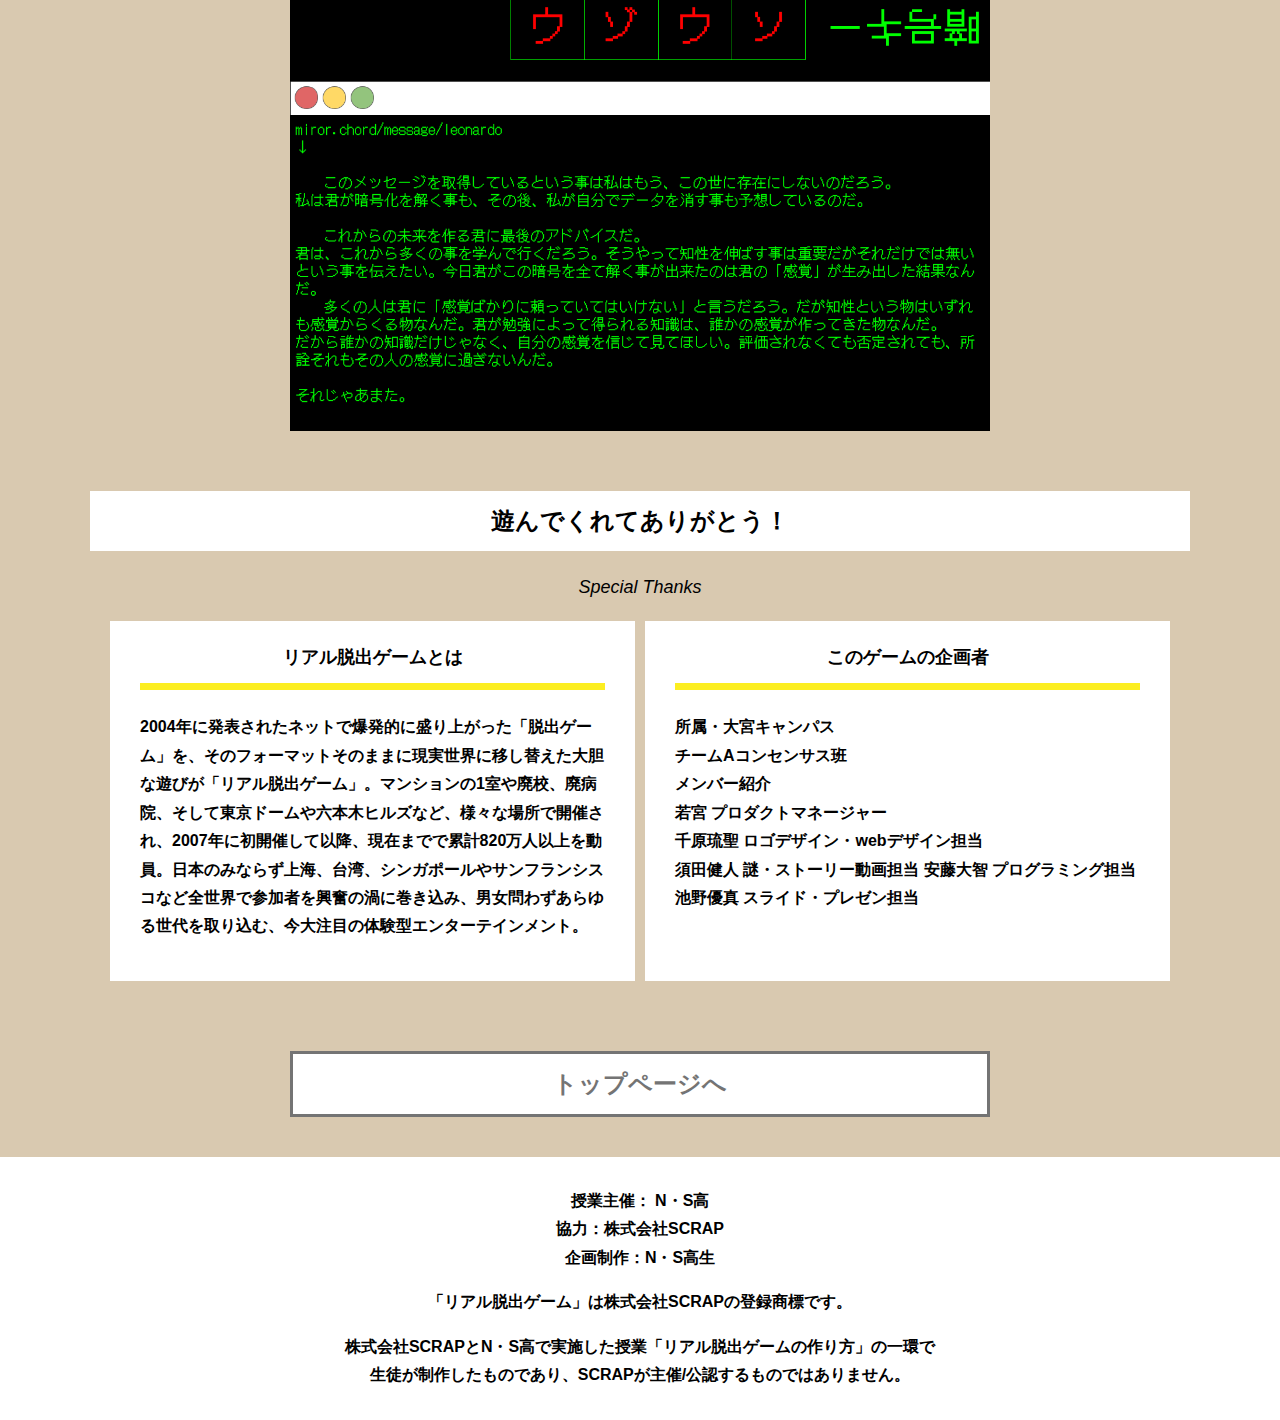
==== commit 2a6ce17a: "Update final.html" ====
--- a/final.html
+++ b/final.html
@@ -41,14 +41,17 @@
               </div>
             </div>
 Youtube貼り付けここまで-->
-          
-      </div>
-        <p class="text-center">あなたはきっと、このメッセージをずっと忘れることはないだろう・・・。<br>
-          これからも家庭科室が封鎖されるようなことがあったら、<br>
-          この教訓をしっかり思い出してくれ。</p>
-        <p class="text-center">それでは、また会おう！</p>
       </div>
     </section>
+    
+    <div class="section">
+      <div class="container">
+        <h2 class="section-title section-title--keycolorlight"><span class="section-title__stage">暗号キー解除レベル</span></h2>
+        <img class="key_size" src="assets/images/裏暗号キー.png" alt="">
+        <img class="key_size" src="assets/images/裏メッセージ.png" alt="">
+      </div>
+    </div>
+    
     <section class="section bg-color--keycolor">
       <div class="container">
         <h2 class="section-title">遊んでくれてありがとう！</h2>
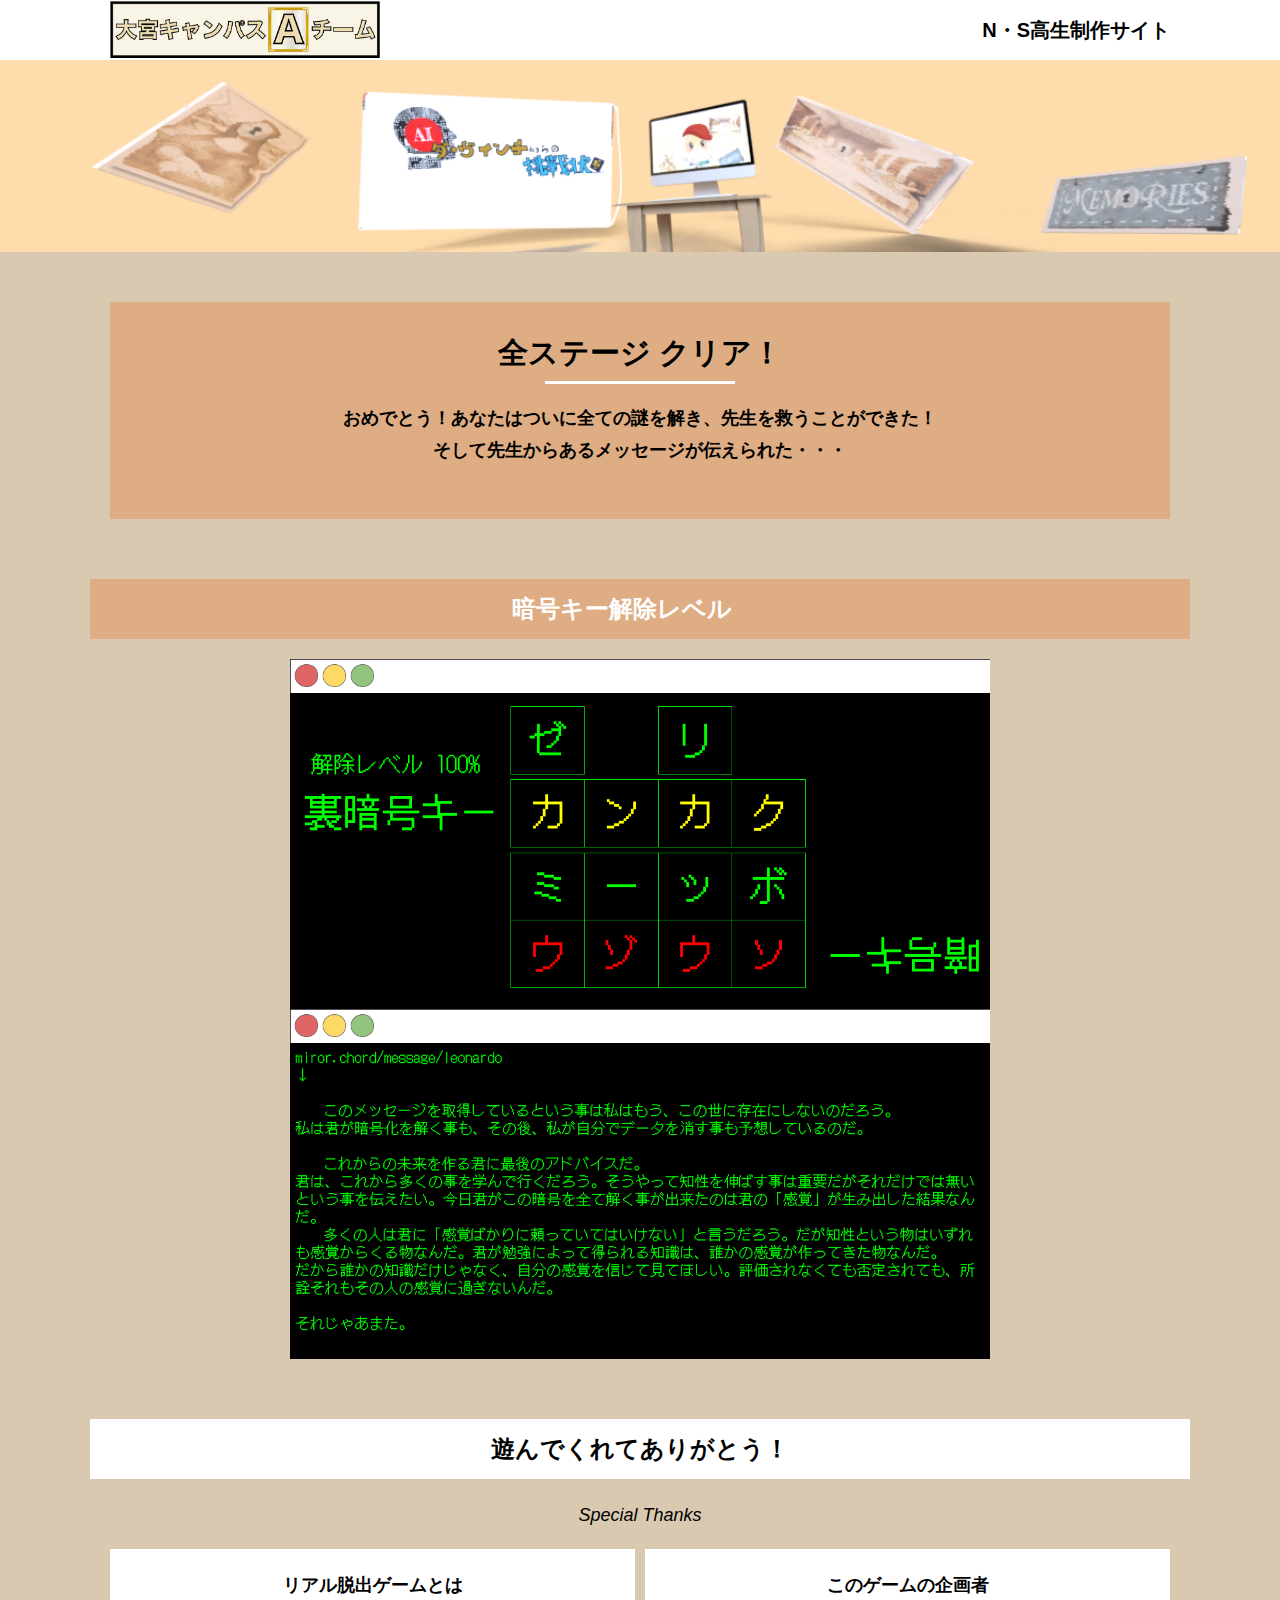
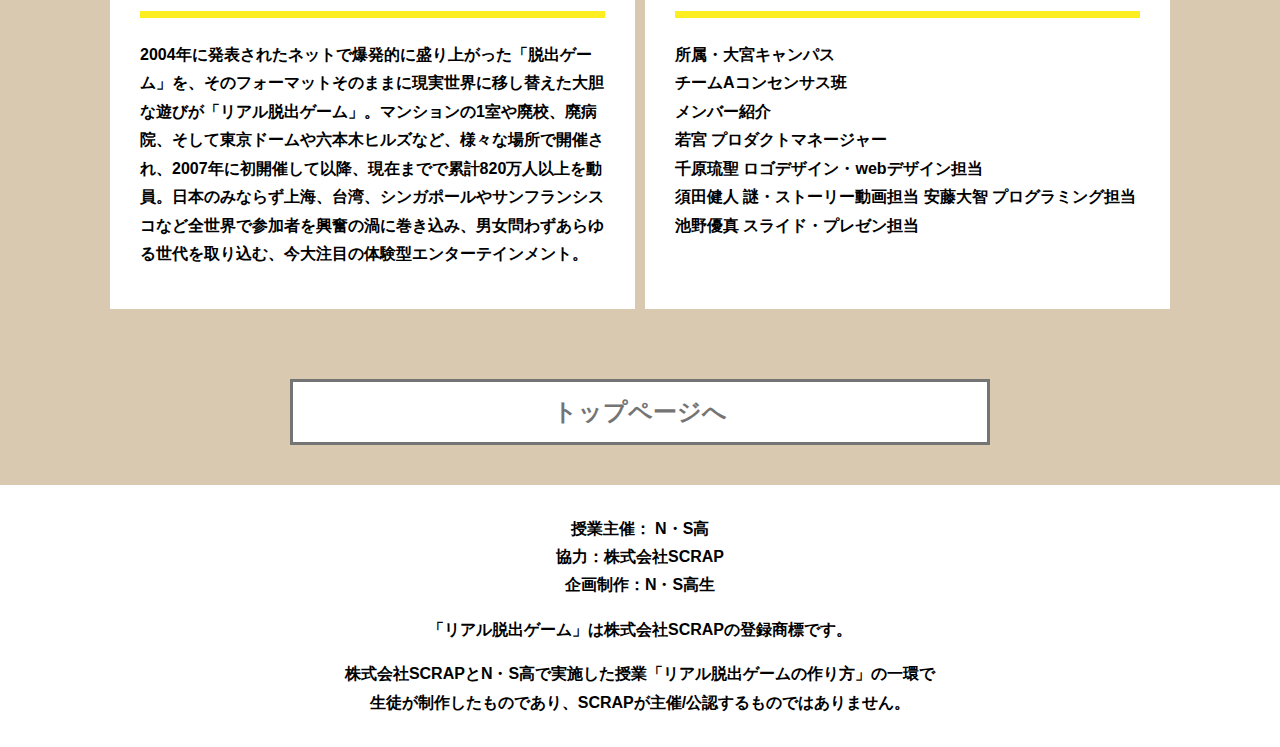
==== commit ee5413d2: "Update final.html" ====
--- a/final.html
+++ b/final.html
@@ -28,11 +28,6 @@
         </div>
       </div>
     </section>
-    <section class="section">
-      <div class="container">
-          <figure class="image__container">
-             <img src="assets/images/stage.png" alt="">
-          </figure>
 
 <!--  YouTube貼り付け
             <div class="youtube__container">
@@ -41,8 +36,6 @@
               </div>
             </div>
 Youtube貼り付けここまで-->
-      </div>
-    </section>
     
     <div class="section">
       <div class="container">
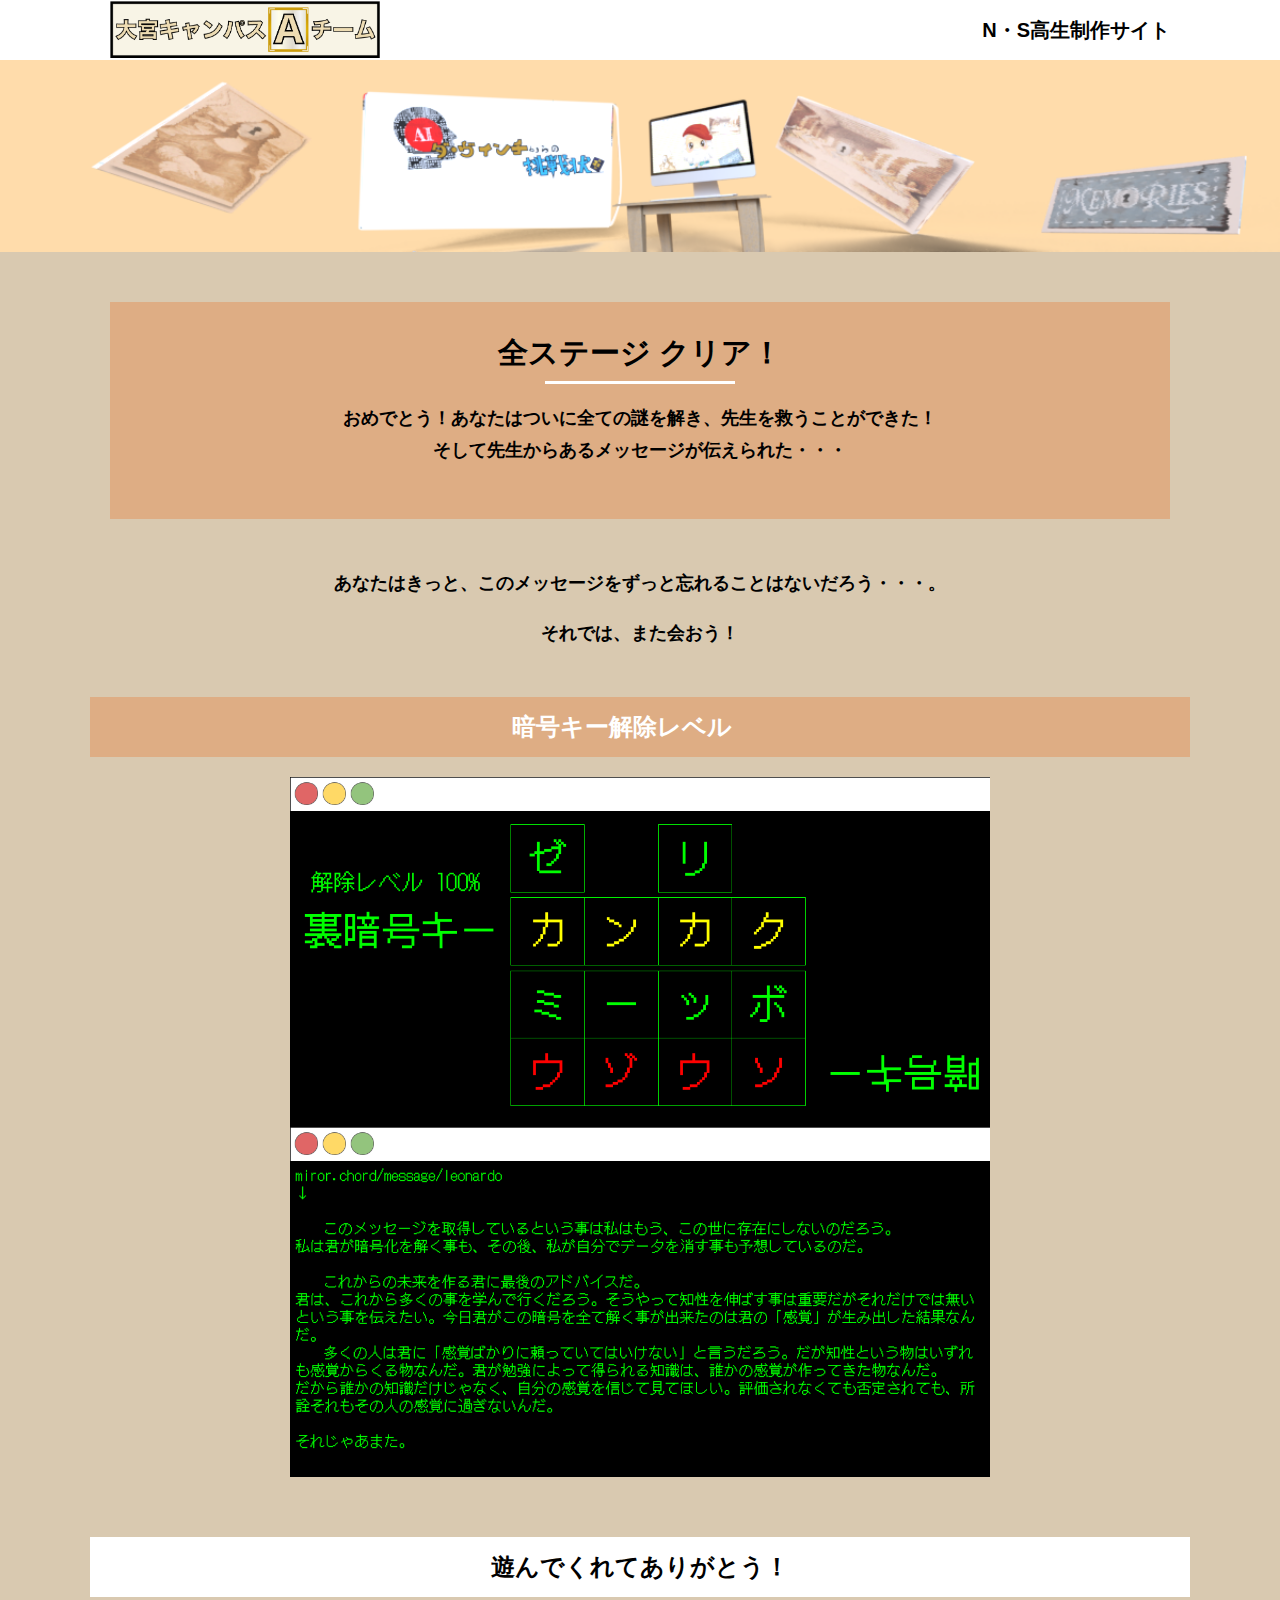
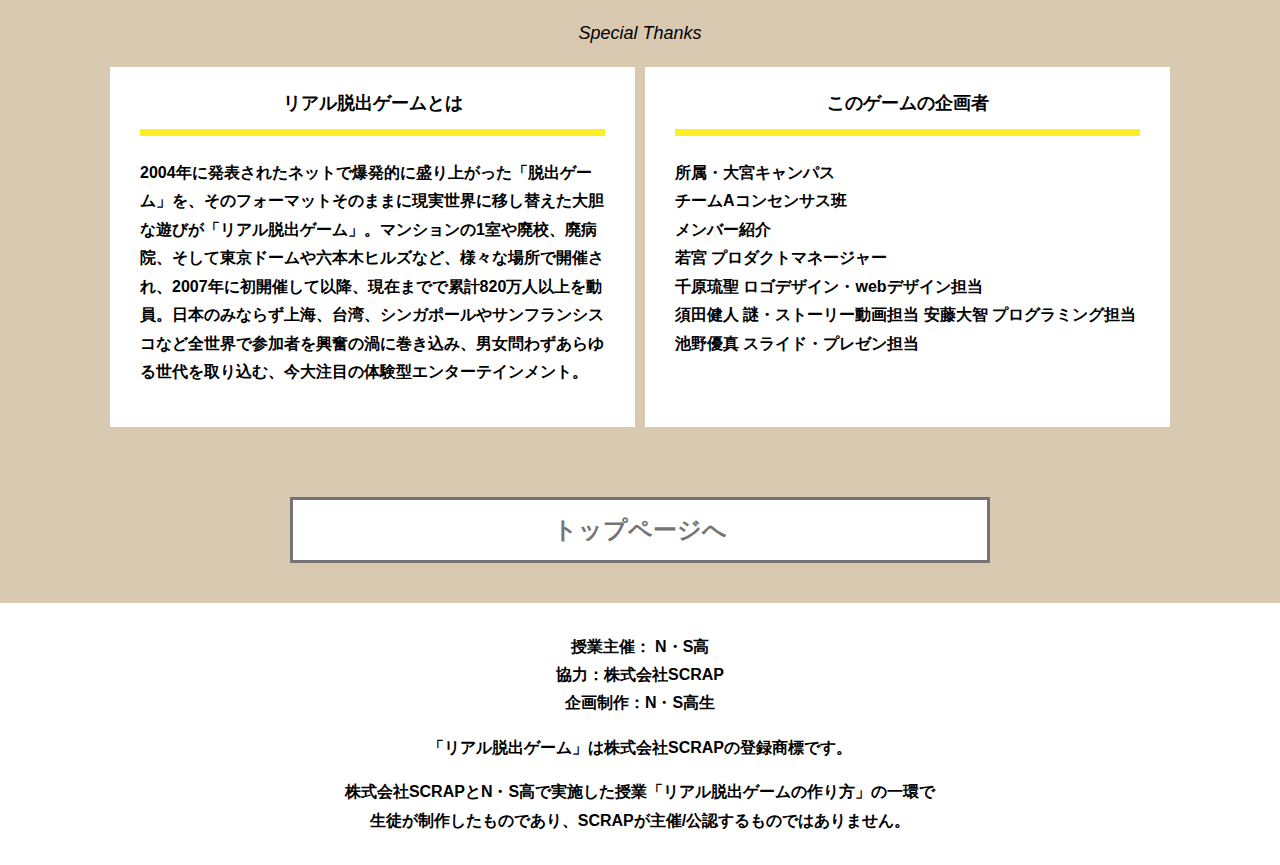
==== commit 31beceb6: "Update final.html" ====
--- a/final.html
+++ b/final.html
@@ -36,6 +36,9 @@
               </div>
             </div>
 Youtube貼り付けここまで-->
+    
+    <p class="text-center">あなたはきっと、このメッセージをずっと忘れることはないだろう・・・。<br>
+    <p class="text-center">それでは、また会おう！</p>
     
     <div class="section">
       <div class="container">
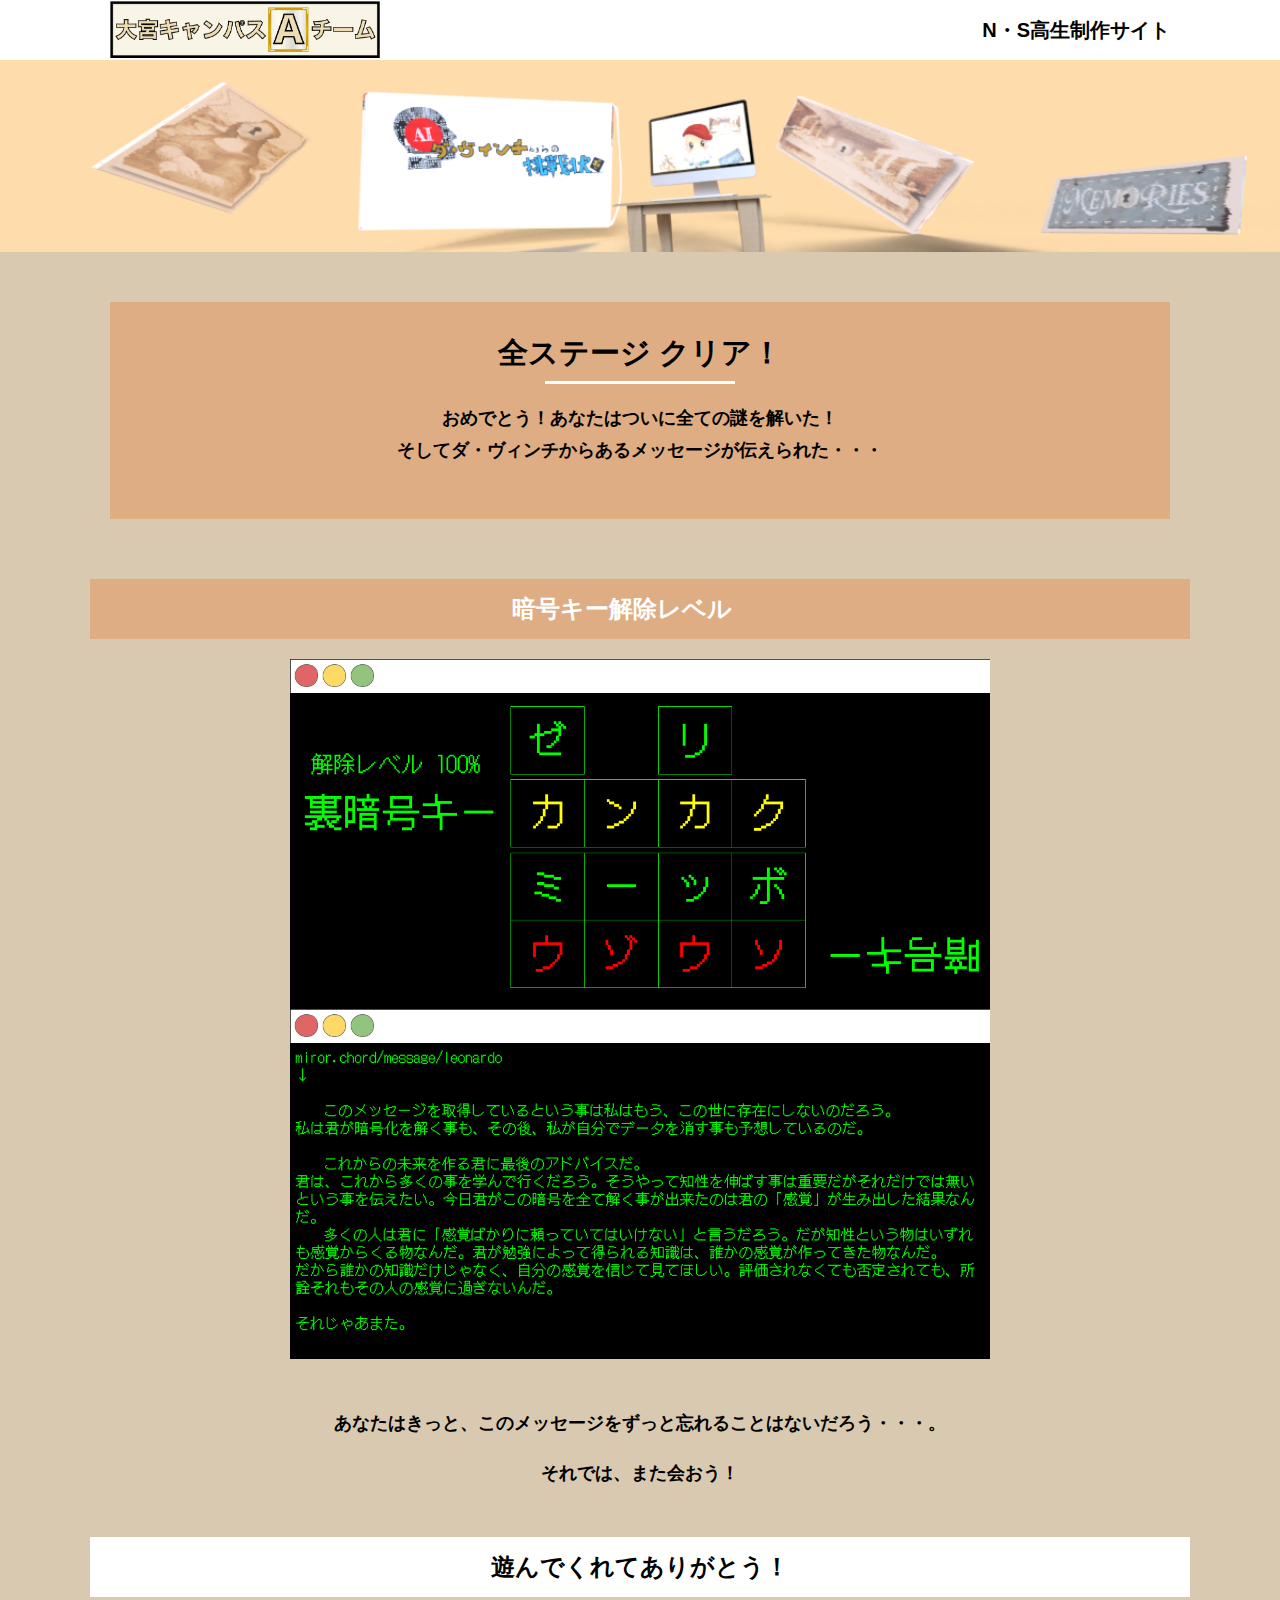
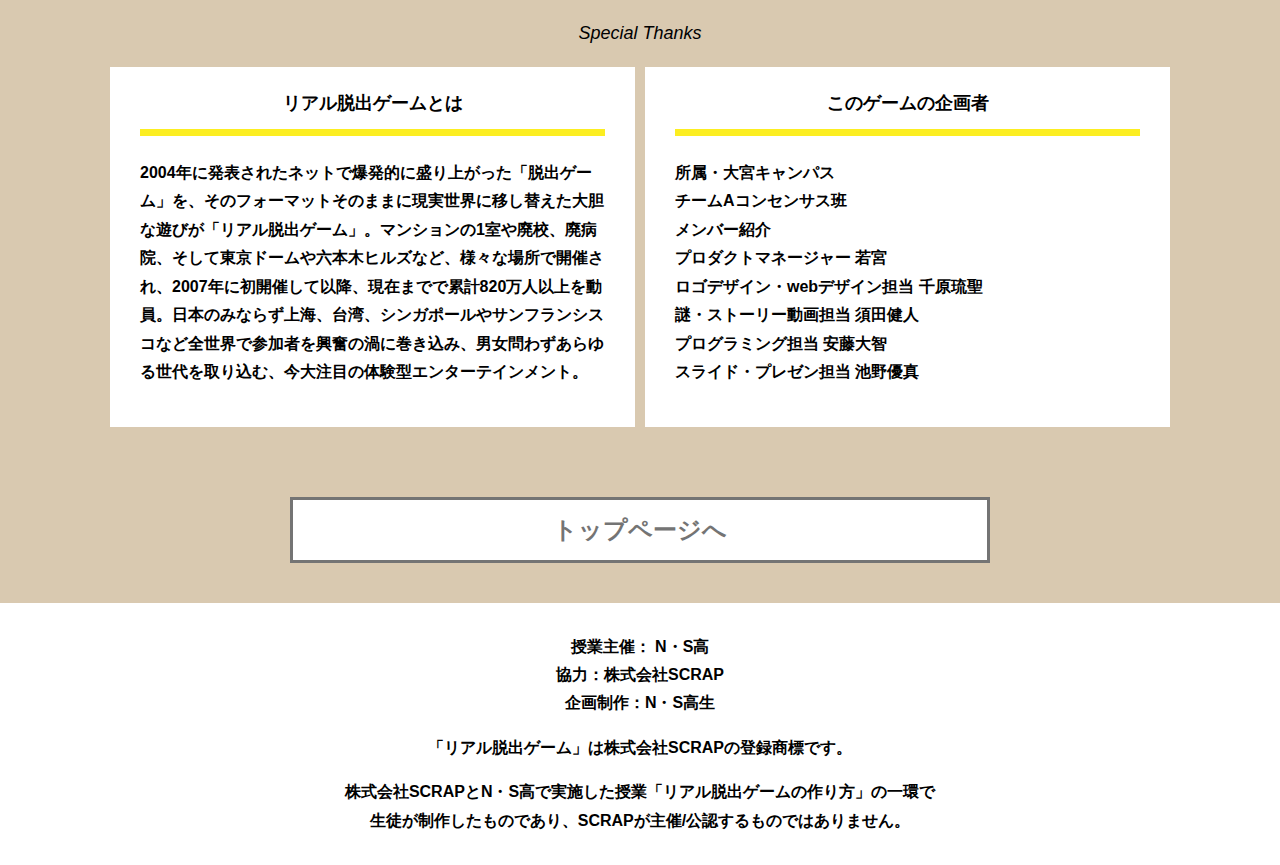
==== commit 0022c0cf: "Update final.html" ====
--- a/final.html
+++ b/final.html
@@ -23,11 +23,19 @@
       <div class="container">
         <div class="box bg-color--subcolor">
           <h2 class="section-title--border">全ステージ クリア！</h2>
-          <p class="text-center">おめでとう！あなたはついに全ての謎を解き、先生を救うことができた！<br>
-            そして先生からあるメッセージが伝えられた・・・</p>
+          <p class="text-center">おめでとう！あなたはついに全ての謎を解いた！<br>
+            そしてダ・ヴィンチからあるメッセージが伝えられた・・・</p>
         </div>
       </div>
     </section>
+    
+    <div class="section">
+      <div class="container">
+        <h2 class="section-title section-title--keycolorlight"><span class="section-title__stage">暗号キー解除レベル</span></h2>
+        <img class="key_size" src="assets/images/裏暗号キー.png" alt="">
+        <img class="key_size" src="assets/images/裏メッセージ.png" alt="">
+      </div>
+    </div>
 
 <!--  YouTube貼り付け
             <div class="youtube__container">
@@ -40,13 +48,7 @@
     <p class="text-center">あなたはきっと、このメッセージをずっと忘れることはないだろう・・・。<br>
     <p class="text-center">それでは、また会おう！</p>
     
-    <div class="section">
-      <div class="container">
-        <h2 class="section-title section-title--keycolorlight"><span class="section-title__stage">暗号キー解除レベル</span></h2>
-        <img class="key_size" src="assets/images/裏暗号キー.png" alt="">
-        <img class="key_size" src="assets/images/裏メッセージ.png" alt="">
-      </div>
-    </div>
+ 
     
     <section class="section bg-color--keycolor">
       <div class="container">
@@ -64,11 +66,11 @@
               <h3 class="card__title">このゲームの企画者</h3>
               <p class="card__content">所属・大宮キャンパス<br>チームAコンセンサス班<br>
                 メンバー紹介<br>
-                若宮 プロダクトマネージャー<br>
-                千原琉聖 ロゴデザイン・webデザイン担当<br>
-                須田健人 謎・ストーリー動画担当
-                安藤大智 プログラミング担当<br>
-                池野優真 スライド・プレゼン担当</p>
+                プロダクトマネージャー 若宮<br>
+                ロゴデザイン・webデザイン担当 千原琉聖<br>
+                謎・ストーリー動画担当 須田健人<br>
+                プログラミング担当 安藤大智<br>
+                スライド・プレゼン担当 池野優真</p>
             </div>
           </div>
         </div>
